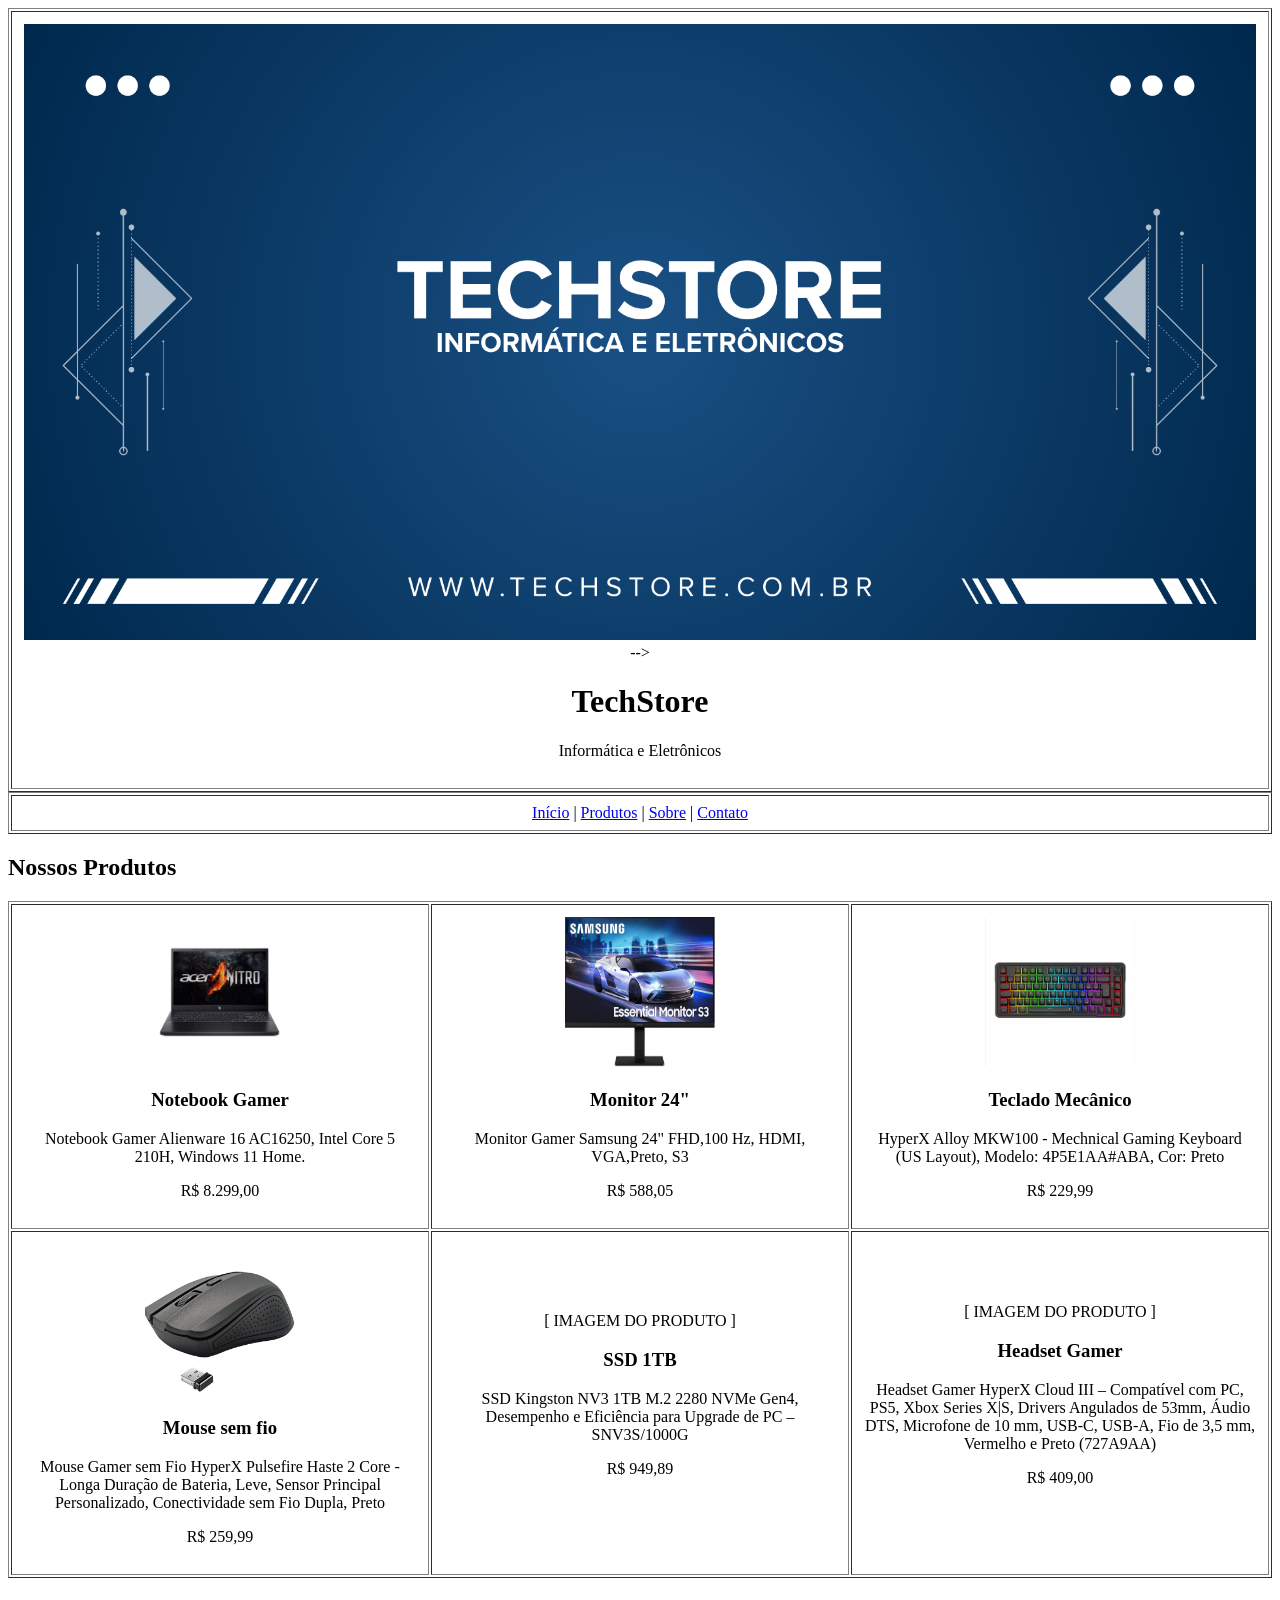
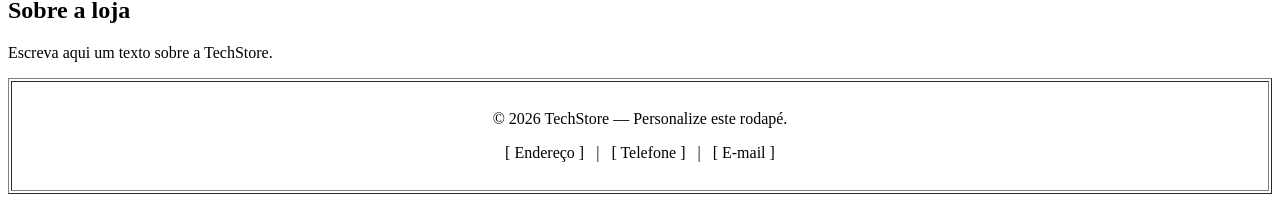
==== index.html @ 0748fedb "ok" ====
<!DOCTYPE html>
<html lang="pt-br">
<head>
    <meta charset="UTF-8">
    <meta name="viewport" content="width=device-width, initial-scale=1.0">
    <title>TechStore</title>
</head>
<body>

    <!-- ============================================================ -->
    <!-- CABEÇALHO / BANNER                                            -->
    <!-- Espaço em branco para inserir a imagem do banner.            -->
    <!-- ============================================================ -->
    <table border="1" width="100%" cellpadding="12">
        <tr>
            <td align="center">

                <!-- Coloque aqui a imagem do banner (ex.: img/banner.jpg) -->
                <img src="Azul e Branco Moderno Bem-Vindo Banner.png" alt="Banner da TechStore" width="100%"> -->

                <h1>TechStore</h1>
                <p>Informática e Eletrônicos</p>
            </td>
        </tr>
    </table>


    <!-- ============================================================ -->
    <!-- MENU DE NAVEGAÇÃO                                             -->
    <!-- ============================================================ -->
    <table border="1" width="100%" cellpadding="8">
        <tr>
            <td align="center">
                <a href="#">Início</a> |
                <a href="#produtos">Produtos</a> |
                <a href="#sobre">Sobre</a> |
                <a href="#contato">Contato</a>
            </td>
        </tr>
    </table>


    <!-- ============================================================ -->
    <!-- PRODUTOS                                                      -->
    <!-- Tabela com imagens e textos. Cada célula tem um espaço em    -->
    <!-- branco para a imagem do eletrônico.                          -->
    <!-- ============================================================ -->
    <h2 id="produtos">Nossos Produtos</h2>

    <table border="1" width="100%" cellpadding="12">

        <!-- LINHA 1 -->
        <tr>
            <td align="center" width="33%">
                <!-- Coloque aqui a imagem do produto -->
               
               <img src="Notebook_Gamer.png" width="150" height="150"
                [ IMAGEM DO PRODUTO ]<br>
                <!-- <img src="img/notebook.jpg" alt="Notebook Gamer" width="150"> -->
                <h3>Notebook Gamer</h3>
                <p>Notebook Gamer Alienware 16 AC16250, Intel Core 5 210H, Windows 11 Home.</p>
                <p>R$ 8.299,00</p>
            </td>

            <td align="center" width="33%">
                <!-- Coloque aqui a imagem do produto -->
                 <img src="Monitor 24.png" width="150" height="150"
                [ IMAGEM DO PRODUTO ]<br>
                <!-- <img src="img/monitor.jpg" alt="Monitor" width="150"> -->
                <h3>Monitor 24"</h3>
                <p>Monitor Gamer Samsung 24" FHD,100 Hz, HDMI, VGA,Preto, S3</p>
                <p>R$ 588,05 </p>
            </td>

            <td align="center" width="33%">
                <!-- Coloque aqui a imagem do produto -->
                 <img src="Teclado_Mecanico.png" width="150" height="150"
                [ IMAGEM DO PRODUTO ]<br>
                <!-- <img src="img/teclado.jpg" alt="Teclado" width="150"> -->
                <h3>Teclado Mecânico</h3>
                <p>HyperX Alloy MKW100 - Mechnical Gaming Keyboard (US Layout), Modelo: 4P5E1AA#ABA, Cor: Preto</p>
                <p>R$ 229,99</p>
            </td>
        </tr>

        <!-- LINHA 2 -->
        <tr>
            <td align="center" width="33%">
                <!-- Coloque aqui a imagem do produto -->
                 <img src= "Mouse_sem_Fio.png" width="150" height="150"
                [ IMAGEM DO PRODUTO ]<br>
                <!-- <img src="img/mouse.jpg" alt="Mouse" width="150"> -->
                <h3>Mouse sem fio</h3>
                <p>Mouse Gamer sem Fio HyperX Pulsefire Haste 2 Core - Longa Duração de Bateria, Leve, Sensor Principal Personalizado, Conectividade sem Fio Dupla, Preto</p>
                <p>R$ 259,99 </p>
            </td>

            <td align="center" width="33%">
                <!-- Coloque aqui a imagem do produto -->
                [ IMAGEM DO PRODUTO ]<br>
                <!-- <img src="img/ssd.jpg" alt="SSD" width="150"> -->
                <h3>SSD 1TB</h3>
                <p>SSD Kingston NV3 1TB M.2 2280 NVMe Gen4, Desempenho e Eficiência para Upgrade de PC – SNV3S/1000G</p>
                <p>R$ 949,89 </p>
            </td>

            <td align="center" width="33%">
                <!-- Coloque aqui a imagem do produto -->
                [ IMAGEM DO PRODUTO ]<br>
                <!-- <img src="img/headset.jpg" alt="Headset" width="150"> -->
                <h3>Headset Gamer</h3>
                <p>Headset Gamer HyperX Cloud III – Compatível com PC, PS5, Xbox Series X|S, Drivers Angulados de 53mm, Áudio DTS, Microfone de 10 mm, USB-C, USB-A, Fio de 3,5 mm, Vermelho e Preto (727A9AA)</p>
                <p>R$ 409,00 </p>
            </td>
        </tr>

    </table>


    <!-- ============================================================ -->
    <!-- SOBRE                                                         -->
    <!-- ============================================================ -->
    <h2 id="sobre">Sobre a loja</h2>
    <p>Escreva aqui um texto sobre a TechStore.</p>


    <!-- ============================================================ -->
    <!-- RODAPÉ (personalize à vontade)                               -->
    <!-- ============================================================ -->
    <table border="1" width="100%" cellpadding="12">
        <tr>
            <td align="center">
                <!-- Personalize: contato, endereço, redes sociais, etc. -->
                <p>&copy; 2026 TechStore — Personalize este rodapé.</p>
                <p>[ Endereço ] &nbsp; | &nbsp; [ Telefone ] &nbsp; | &nbsp; [ E-mail ]</p>
            </td>
        </tr>
    </table>

</body>
</html>
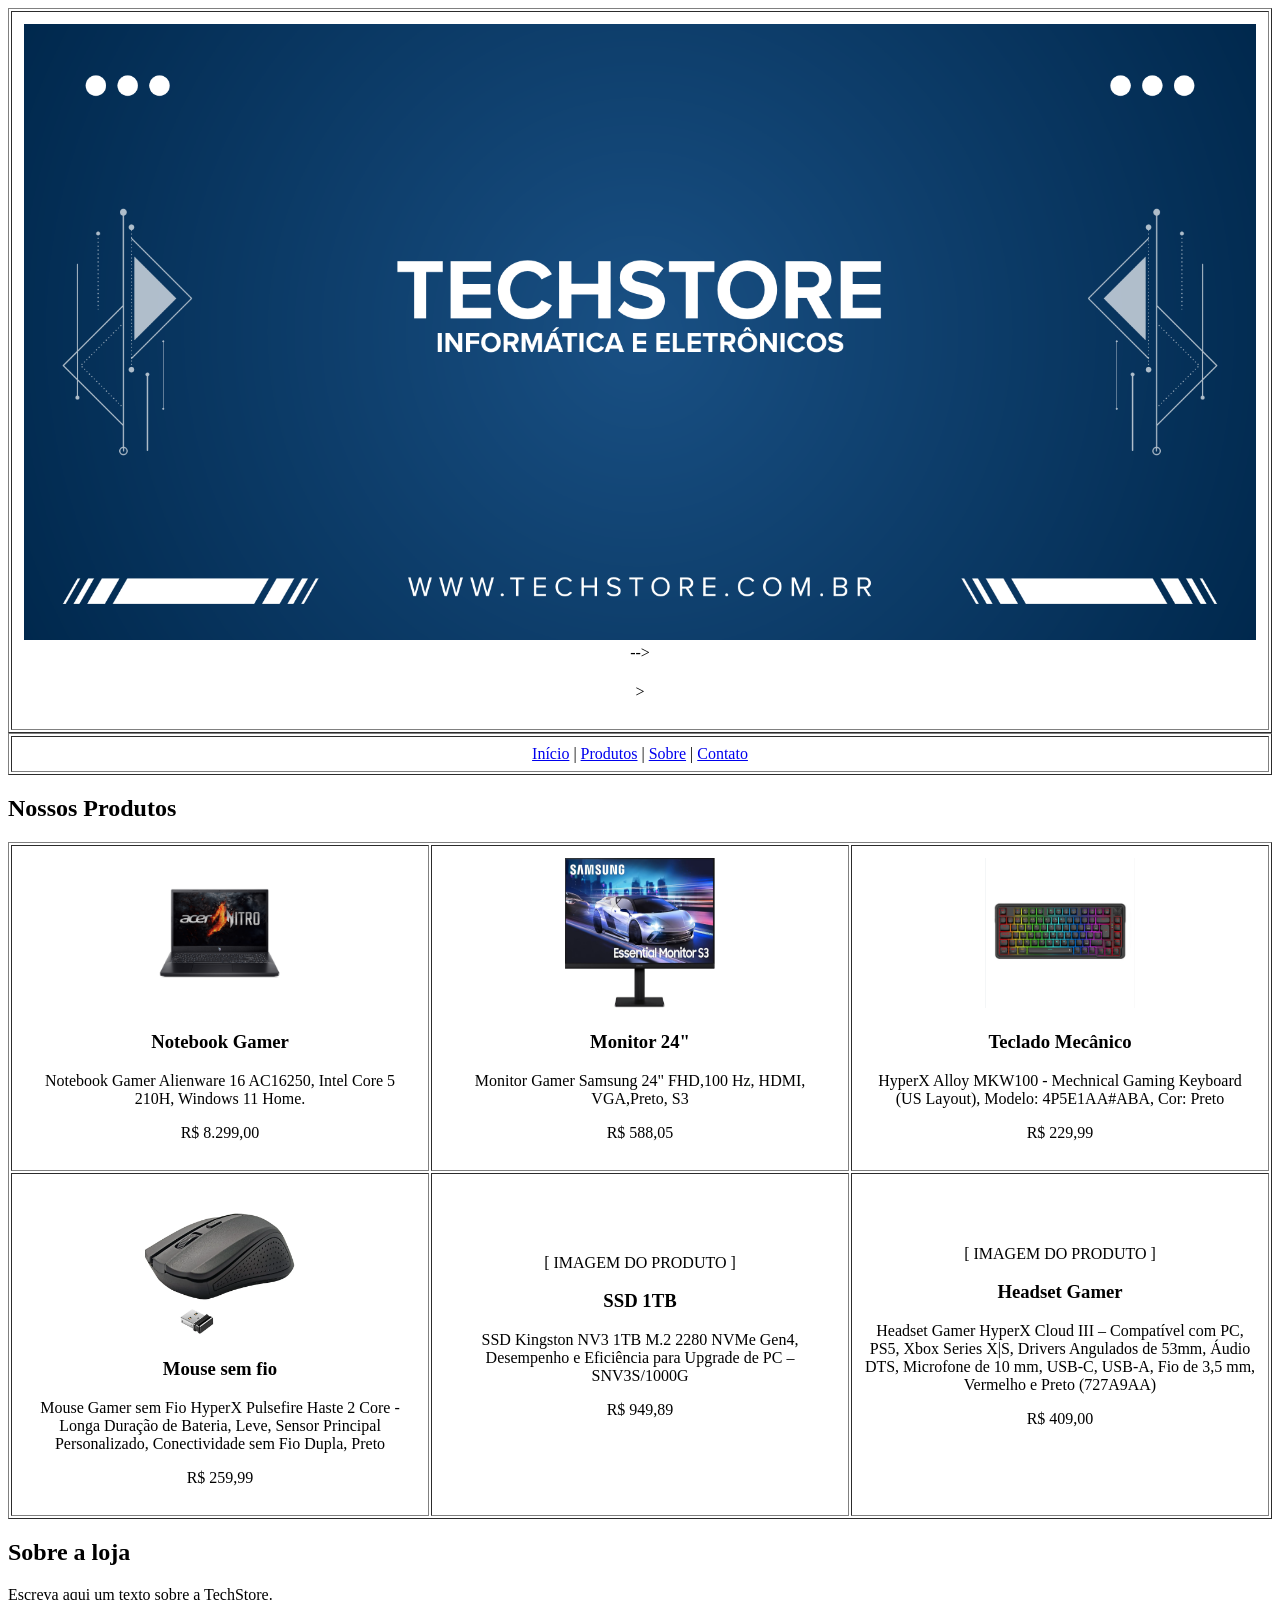
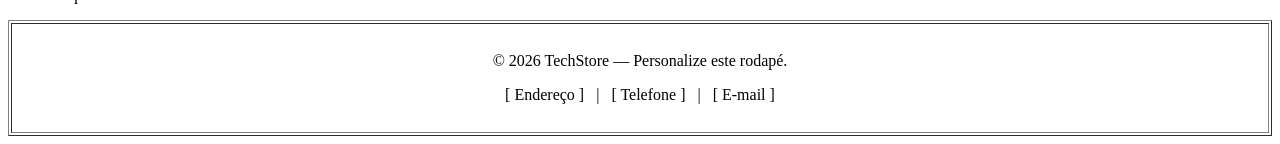
==== commit a5ad460f: "ok" ====
--- a/index.html
+++ b/index.html
@@ -18,8 +18,8 @@
                 <!-- Coloque aqui a imagem do banner (ex.: img/banner.jpg) -->
                 <img src="Azul e Branco Moderno Bem-Vindo Banner.png" alt="Banner da TechStore" width="100%"> -->
 
-                <h1>TechStore</h1>
-                <p>Informática e Eletrônicos</p>
+                <h1></h1>
+                <p>>
             </td>
         </tr>
     </table>
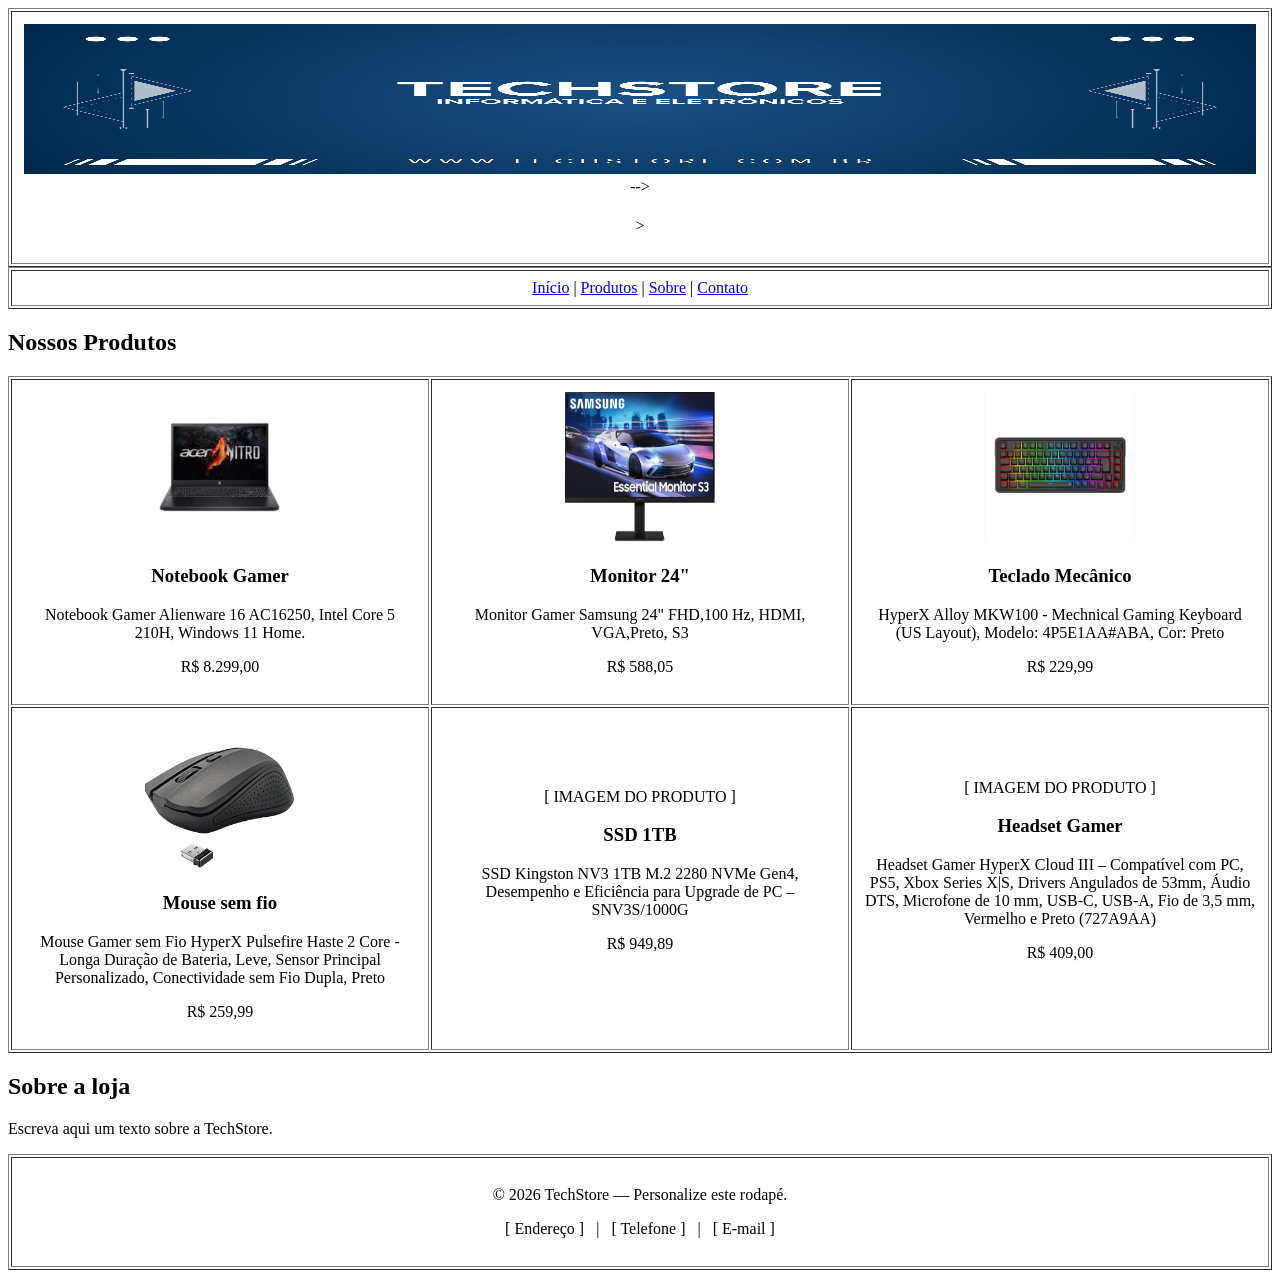
==== commit ab16364e: "ok" ====
--- a/index.html
+++ b/index.html
@@ -16,7 +16,7 @@
             <td align="center">
 
                 <!-- Coloque aqui a imagem do banner (ex.: img/banner.jpg) -->
-                <img src="Azul e Branco Moderno Bem-Vindo Banner.png" alt="Banner da TechStore" width="100%"> -->
+                <img src="Azul e Branco Moderno Bem-Vindo Banner.png" alt="Banner da TechStore" width="100%" height="150"> -->
 
                 <h1></h1>
                 <p>>
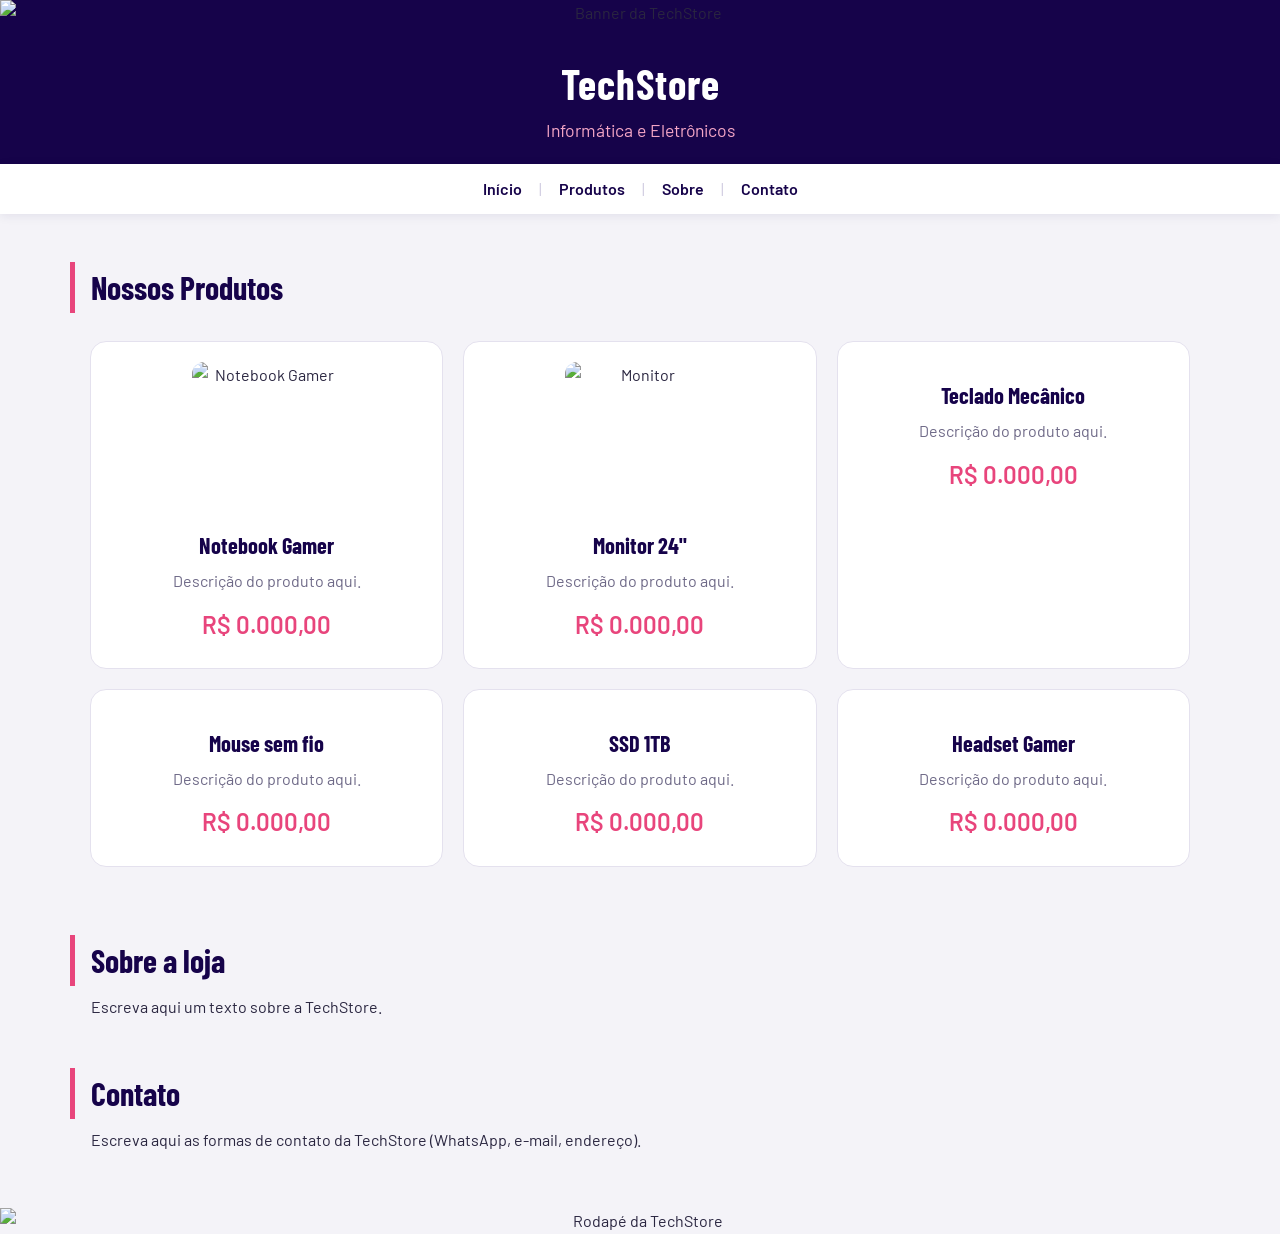
==== commit f390c645: "ok" ====
--- a/index.html
+++ b/index.html
@@ -4,6 +4,7 @@
     <meta charset="UTF-8">
     <meta name="viewport" content="width=device-width, initial-scale=1.0">
     <title>TechStore</title>
+    <link rel="stylesheet" href="style.css">
 </head>
 <body>
 
@@ -16,10 +17,11 @@
             <td align="center">
 
                 <!-- Coloque aqui a imagem do banner (ex.: img/banner.jpg) -->
-                <img src="Azul e Branco Moderno Bem-Vindo Banner.png" alt="Banner da TechStore" width="100%" height="150"> -->
 
-                <h1></h1>
-                <p>>
+                <img src="banner.png" alt="Banner da TechStore" width="100%">
+
+                <h1>TechStore</h1>
+                <p>Informática e Eletrônicos</p>
             </td>
         </tr>
     </table>
@@ -31,8 +33,8 @@
     <table border="1" width="100%" cellpadding="8">
         <tr>
             <td align="center">
-                <a href="#">Início</a> |
-                <a href="#produtos">Produtos</a> |
+                <a href="index.html">Início</a> |
+                <a href="produtos.html">Produtos</a> |
                 <a href="#sobre">Sobre</a> |
                 <a href="#contato">Contato</a>
             </td>
@@ -52,34 +54,30 @@
         <!-- LINHA 1 -->
         <tr>
             <td align="center" width="33%">
-                <!-- Coloque aqui a imagem do produto -->
-               
-               <img src="Notebook_Gamer.png" width="150" height="150"
-                [ IMAGEM DO PRODUTO ]<br>
-                <!-- <img src="img/notebook.jpg" alt="Notebook Gamer" width="150"> -->
+
+                <br>
+                <img src="notebookgamer.png" alt="Notebook Gamer" width="150" height="150">
                 <h3>Notebook Gamer</h3>
-                <p>Notebook Gamer Alienware 16 AC16250, Intel Core 5 210H, Windows 11 Home.</p>
-                <p>R$ 8.299,00</p>
+                <p>Descrição do produto aqui.</p>
+                <p>R$ 0.000,00</p>
             </td>
 
             <td align="center" width="33%">
                 <!-- Coloque aqui a imagem do produto -->
-                 <img src="Monitor 24.png" width="150" height="150"
-                [ IMAGEM DO PRODUTO ]<br>
-                <!-- <img src="img/monitor.jpg" alt="Monitor" width="150"> -->
+                <br>
+                <img src="monitor.png" alt="Monitor" width="150" height="150">
                 <h3>Monitor 24"</h3>
-                <p>Monitor Gamer Samsung 24" FHD,100 Hz, HDMI, VGA,Preto, S3</p>
-                <p>R$ 588,05 </p>
+                <p>Descrição do produto aqui.</p>
+                <p>R$ 0.000,00</p>
             </td>
 
             <td align="center" width="33%">
                 <!-- Coloque aqui a imagem do produto -->
-                 <img src="Teclado_Mecanico.png" width="150" height="150"
-                [ IMAGEM DO PRODUTO ]<br>
+                <br>
                 <!-- <img src="img/teclado.jpg" alt="Teclado" width="150"> -->
                 <h3>Teclado Mecânico</h3>
-                <p>HyperX Alloy MKW100 - Mechnical Gaming Keyboard (US Layout), Modelo: 4P5E1AA#ABA, Cor: Preto</p>
-                <p>R$ 229,99</p>
+                <p>Descrição do produto aqui.</p>
+                <p>R$ 0.000,00</p>
             </td>
         </tr>
 
@@ -87,30 +85,29 @@
         <tr>
             <td align="center" width="33%">
                 <!-- Coloque aqui a imagem do produto -->
-                 <img src= "Mouse_sem_Fio.png" width="150" height="150"
-                [ IMAGEM DO PRODUTO ]<br>
+                <br>
                 <!-- <img src="img/mouse.jpg" alt="Mouse" width="150"> -->
                 <h3>Mouse sem fio</h3>
-                <p>Mouse Gamer sem Fio HyperX Pulsefire Haste 2 Core - Longa Duração de Bateria, Leve, Sensor Principal Personalizado, Conectividade sem Fio Dupla, Preto</p>
-                <p>R$ 259,99 </p>
+                <p>Descrição do produto aqui.</p>
+                <p>R$ 0.000,00</p>
             </td>
 
             <td align="center" width="33%">
                 <!-- Coloque aqui a imagem do produto -->
-                [ IMAGEM DO PRODUTO ]<br>
+                <br>
                 <!-- <img src="img/ssd.jpg" alt="SSD" width="150"> -->
                 <h3>SSD 1TB</h3>
-                <p>SSD Kingston NV3 1TB M.2 2280 NVMe Gen4, Desempenho e Eficiência para Upgrade de PC – SNV3S/1000G</p>
-                <p>R$ 949,89 </p>
+                <p>Descrição do produto aqui.</p>
+                <p>R$ 0.000,00</p>
             </td>
 
             <td align="center" width="33%">
                 <!-- Coloque aqui a imagem do produto -->
-                [ IMAGEM DO PRODUTO ]<br>
+                <br>
                 <!-- <img src="img/headset.jpg" alt="Headset" width="150"> -->
                 <h3>Headset Gamer</h3>
-                <p>Headset Gamer HyperX Cloud III – Compatível com PC, PS5, Xbox Series X|S, Drivers Angulados de 53mm, Áudio DTS, Microfone de 10 mm, USB-C, USB-A, Fio de 3,5 mm, Vermelho e Preto (727A9AA)</p>
-                <p>R$ 409,00 </p>
+                <p>Descrição do produto aqui.</p>
+                <p>R$ 0.000,00</p>
             </td>
         </tr>
 
@@ -125,17 +122,23 @@
 
 
     <!-- ============================================================ -->
+    <!-- CONTATO                                                       -->
+    <!-- ============================================================ -->
+    <h2 id="contato">Contato</h2>
+    <p>Escreva aqui as formas de contato da TechStore (WhatsApp, e-mail, endereço).</p>
+
+
+    <!-- ============================================================ -->
     <!-- RODAPÉ (personalize à vontade)                               -->
     <!-- ============================================================ -->
     <table border="1" width="100%" cellpadding="12">
         <tr>
             <td align="center">
-                <!-- Personalize: contato, endereço, redes sociais, etc. -->
-                <p>&copy; 2026 TechStore — Personalize este rodapé.</p>
-                <p>[ Endereço ] &nbsp; | &nbsp; [ Telefone ] &nbsp; | &nbsp; [ E-mail ]</p>
+                 <img src="foot.png" alt="Rodapé da TechStore" width="100%" height="180">
             </td>
         </tr>
+
     </table>
 
 </body>
-</html>
+</html>
--- a/style.css
+++ b/style.css
@@ -0,0 +1,217 @@
+/* =============================================================
+   TECHSTORE - style.css
+   Cada linha tem um comentário dizendo o que ela faz.
+   Não gostou de algo? Apague a linha (ou troque o valor) e veja
+   o que muda. Dica: depois de salvar, aperte Ctrl + F5.
+   ============================================================= */
+
+
+/* -------------------------------------------------------------
+   0. FONTES
+   ------------------------------------------------------------- */
+@import url("https://fonts.googleapis.com/css2?family=Barlow:wght@400;600&family=Barlow+Condensed:wght@600;700&display=swap"); /* baixa duas fontes do Google Fonts: Barlow (textos) e Barlow Condensed (títulos, parecida com a letra do banner) */
+
+
+/* -------------------------------------------------------------
+   1. PÁGINA INTEIRA
+   ------------------------------------------------------------- */
+body {
+  font-family: "Barlow", Arial, sans-serif;   /* fonte dos textos; se a Barlow não carregar, usa Arial */
+  background-color: #f4f3f8;                  /* cor de fundo da página (cinza bem claro, quase branco) */
+  color: #2a2640;                             /* cor padrão de todo o texto (grafite escuro, mais suave que o preto puro) */
+  margin: 0;                                  /* tira a margem branca que o navegador coloca em volta da página */
+  line-height: 1.6;                           /* espaço entre as linhas do texto, facilita a leitura */
+}
+
+img {
+  max-width: 100%;                            /* nenhuma imagem passa da largura da tela (importante no celular) */
+  display: block;                             /* imagem vira um bloco, isso remove um espacinho estranho embaixo dela */
+  margin: 0 auto;                             /* centraliza a imagem na horizontal */
+}
+
+
+/* -------------------------------------------------------------
+   2. TABELAS EM GERAL (tira o visual de planilha)
+   ------------------------------------------------------------- */
+table {
+  border: none;                               /* remove a borda externa que vem do border="1" */
+  border-collapse: collapse;                  /* junta as bordas das células numa só */
+}
+
+td {
+  border: none;                               /* remove a borda de cada célula */
+}
+
+
+/* -------------------------------------------------------------
+   3. BANNER (1ª tabela da página)
+   ------------------------------------------------------------- */
+table:nth-of-type(1) td {
+  padding: 0;                                 /* tira o espaço em volta do banner, ele encosta nas bordas da tela */
+  background-color: #16034a;                  /* faixa escura atrás do título, continua a cor do banner */
+}
+
+table:nth-of-type(1) img {
+  width: 100%;                                /* banner ocupa toda a largura */
+  height: auto;                               /* altura acompanha a largura, a imagem não fica esticada */
+}
+
+h1 {
+  font-family: "Barlow Condensed", Arial, sans-serif; /* fonte estreita, combina com a letra do banner */
+  font-size: 2.6rem;                          /* tamanho do título TechStore */
+  letter-spacing: 1px;                        /* afasta um pouco as letras */
+  color: #ffffff;                             /* título em branco puro */
+  margin: 24px 0 0;                           /* espaço acima do título */
+}
+
+h1 + p {
+  color: #f4a6c6;                             /* frase "Informática e Eletrônicos" em rosa (mesma cor dos triângulos do banner) */
+  margin: 0 0 20px;                           /* aproxima a frase do título e dá espaço embaixo */
+  font-size: 1.1rem;                          /* frase um pouco maior que o texto normal */
+}
+
+
+/* -------------------------------------------------------------
+   4. MENU (2ª tabela da página)
+   ------------------------------------------------------------- */
+table:nth-of-type(2) {
+  position: sticky;                           /* o menu "gruda" no topo da tela quando a página rola */
+  top: 0;                                     /* gruda exatamente no topo */
+  z-index: 10;                                /* fica por cima das outras coisas ao rolar */
+  background-color: #ffffff;                  /* menu em faixa branca, separa o topo escuro do conteúdo */
+  box-shadow: 0 2px 10px rgba(22, 3, 74, 0.08); /* sombra leve embaixo do menu, dá sensação de "flutuar" */
+}
+
+table:nth-of-type(2) td {
+  padding: 12px;                              /* altura da faixa do menu */
+  color: #cfcbe0;                             /* cor das barrinhas | entre os links (cinza claro, discretas) */
+}
+
+a {
+  color: #16034a;                             /* cor dos links (azul-marinho da marca) */
+  text-decoration: none;                      /* tira o sublinhado */
+  font-weight: 600;                           /* links em seminegrito */
+  padding: 6px 14px;                          /* área em volta do link, fica mais fácil de clicar */
+  border-radius: 20px;                        /* arredonda os cantos (formato de pílula no hover) */
+  transition: background-color 0.2s, color 0.2s; /* a troca de cor acontece suave, em 0,2 segundo */
+}
+
+a:hover {
+  background-color: #e8457c;                  /* ao passar o mouse, aparece um fundo rosa forte */
+  color: #ffffff;                             /* e o texto do link fica branco */
+}
+
+
+/* -------------------------------------------------------------
+   5. TÍTULOS DAS SEÇÕES (Nossos Produtos, Sobre, Contato)
+   ------------------------------------------------------------- */
+h2 {
+  font-family: "Barlow Condensed", Arial, sans-serif; /* mesma fonte do título principal */
+  font-size: 2rem;                            /* tamanho dos títulos de seção */
+  color: #16034a;                             /* títulos em azul-marinho da marca */
+  max-width: 1100px;                          /* largura máxima, alinha com a área dos produtos */
+  margin: 48px auto 8px;                      /* espaço em cima, centraliza o bloco e pouco espaço embaixo */
+  padding: 0 20px 0 16px;                     /* afasta o texto da borda da tela (resolve o "Nossos" cortado) */
+  border-left: 5px solid #e8457c;             /* barrinha rosa à esquerda do título */
+}
+
+h2 ~ p {
+  max-width: 1100px;                          /* parágrafos do Sobre e do Contato com a mesma largura dos títulos */
+  margin: 0 auto;                             /* centraliza o bloco de texto */
+  padding: 0 20px 0 21px;                     /* alinha o texto com o título (5px da barrinha + 16px) */
+}
+
+
+/* -------------------------------------------------------------
+   6. PRODUTOS (a tabela que vem logo depois do h2)
+   ------------------------------------------------------------- */
+h2 + table {
+  border-collapse: separate;                  /* separa as células para elas virarem "cartões" */
+  border-spacing: 20px;                       /* espaço entre um cartão e outro */
+  max-width: 1140px;                          /* largura máxima da vitrine em telas grandes */
+  margin: 0 auto;                             /* centraliza a vitrine */
+}
+
+h2 + table td {
+  background-color: #ffffff;                  /* fundo branco do cartão, destaca do fundo cinza da página */
+  border: 1px solid #e4e1ee;                  /* borda fina e clara do cartão */
+  border-radius: 16px;                        /* cantos arredondados */
+  padding: 20px;                              /* espaço interno do cartão */
+  vertical-align: top;                        /* conteúdo começa no topo, mesmo se um cartão tiver mais texto */
+  transition: transform 0.25s, border-color 0.25s, box-shadow 0.25s; /* animação suave do efeito de hover */
+}
+
+h2 + table td:hover {
+  transform: translateY(-6px);                /* o cartão "sobe" 6px ao passar o mouse */
+  border-color: #e8457c;                      /* e a borda fica rosa */
+  box-shadow: 0 10px 24px rgba(22, 3, 74, 0.12); /* e ganha uma sombra, como se saísse da página */
+}
+
+h2 + table img {
+  width: 150px;                               /* largura da foto do produto */
+  height: 150px;                              /* altura da foto do produto */
+  object-fit: contain;                        /* a foto cabe inteira no quadrado, sem distorcer */
+  border-radius: 12px;                        /* cantos arredondados da foto */
+}
+
+h2 + table br {
+  display: none;                              /* esconde o <br> vazio que fica antes da imagem */
+}
+
+h3 {
+  font-family: "Barlow Condensed", Arial, sans-serif; /* nome do produto na fonte dos títulos */
+  font-size: 1.4rem;                          /* tamanho do nome do produto */
+  color: #16034a;                             /* nome em azul-marinho */
+  margin: 16px 0 4px;                         /* espaço acima e abaixo do nome */
+}
+
+h2 + table td p {
+  margin: 4px 0;                              /* aproxima os parágrafos dentro do cartão */
+  color: #6e6987;                             /* descrição em cinza, menos destaque que o nome */
+}
+
+h2 + table td p:last-child {
+  font-size: 1.5rem;                          /* preço grande (é o último parágrafo do cartão) */
+  font-weight: 600;                           /* preço em seminegrito */
+  color: #e8457c;                             /* preço em rosa forte, para chamar atenção */
+  margin-top: 12px;                           /* afasta o preço da descrição */
+}
+
+
+/* -------------------------------------------------------------
+   7. RODAPÉ (última tabela da página)
+   ------------------------------------------------------------- */
+table:last-of-type {
+  margin-top: 56px;                           /* espaço entre o Contato e o rodapé */
+}
+
+table:last-of-type td {
+  padding: 0;                                 /* rodapé encosta nas bordas, igual ao banner */
+}
+
+table:last-of-type img {
+  width: 100%;                                /* rodapé ocupa toda a largura */
+  height: auto;                               /* corrige a imagem esticada pelo height="180" do HTML */
+}
+
+
+/* -------------------------------------------------------------
+   8. CELULAR (telas com até 700px de largura)
+   ------------------------------------------------------------- */
+@media (max-width: 700px) {
+  h2 + table,
+  h2 + table tbody,
+  h2 + table tr,
+  h2 + table td {
+    display: block;                           /* no celular, a tabela deixa de ser tabela: um cartão embaixo do outro */
+    width: auto;                              /* ignora o width="33%" do HTML */
+  }
+
+  h2 + table td {
+    margin: 0 16px 16px;                      /* espaço em volta de cada cartão no celular */
+  }
+
+  a {
+    padding: 6px 8px;                         /* links do menu mais compactos para caber na tela */
+  }
+}
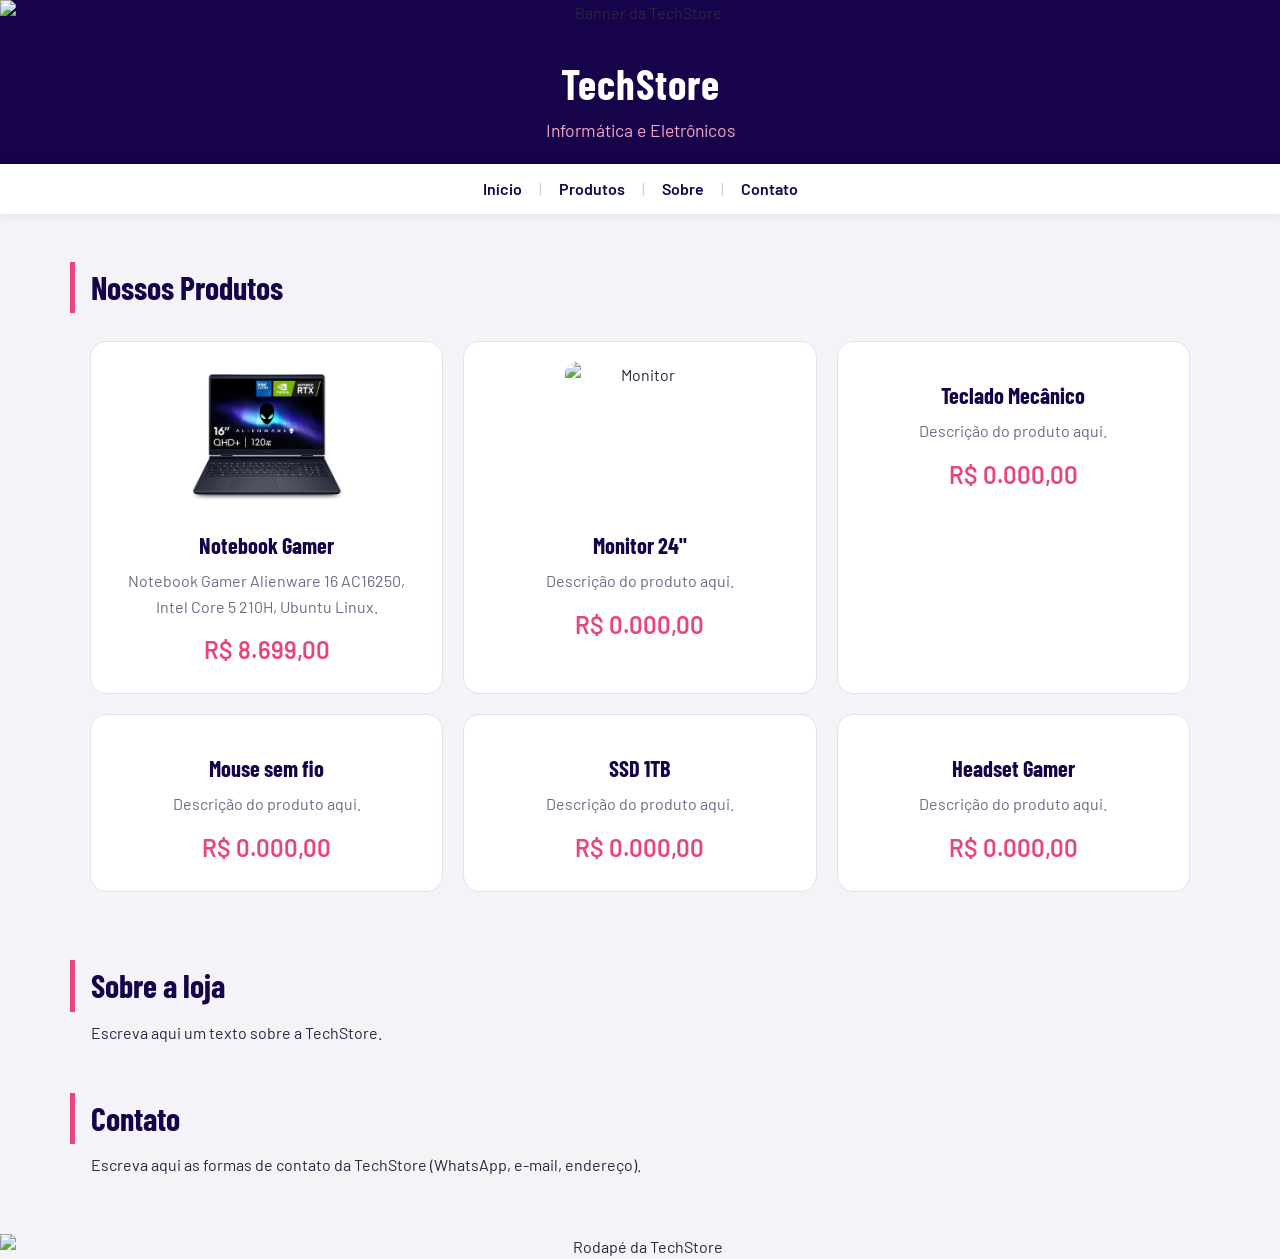
==== commit fe3a97ff: "ok" ====
--- a/index.html
+++ b/index.html
@@ -56,10 +56,10 @@
             <td align="center" width="33%">
 
                 <br>
-                <img src="notebookgamer.png" alt="Notebook Gamer" width="150" height="150">
+                <img src="Notebook_Gamer.jpg" alt="Notebook Gamer" width="150" height="150">
                 <h3>Notebook Gamer</h3>
-                <p>Descrição do produto aqui.</p>
-                <p>R$ 0.000,00</p>
+                <p>Notebook Gamer Alienware 16 AC16250, Intel Core 5 210H, Ubuntu Linux.</p>
+                <p>R$ 8.699,00</p>
             </td>
 
             <td align="center" width="33%">
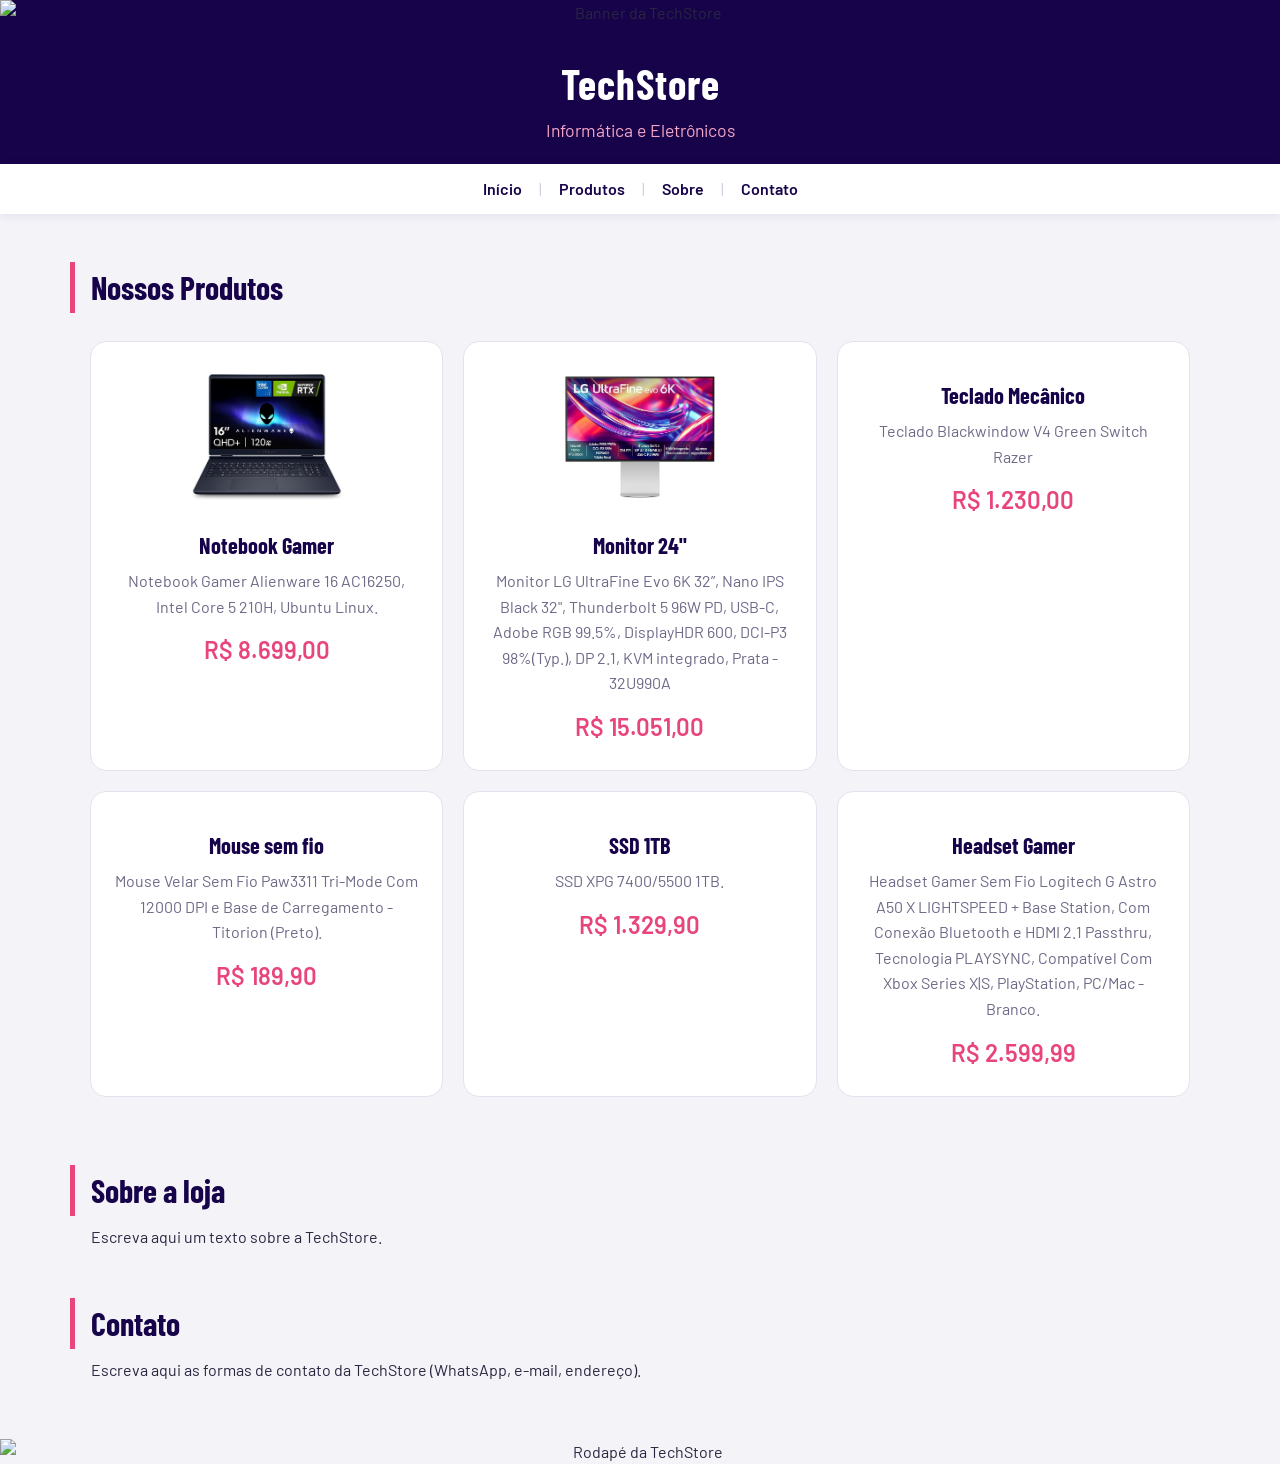
==== commit 40f600b1: "ok" ====
--- a/index.html
+++ b/index.html
@@ -65,19 +65,19 @@
             <td align="center" width="33%">
                 <!-- Coloque aqui a imagem do produto -->
                 <br>
-                <img src="monitor.png" alt="Monitor" width="150" height="150">
+                <img src="Monitor.jpg" alt="Monitor" width="150" height="150">
                 <h3>Monitor 24"</h3>
-                <p>Descrição do produto aqui.</p>
-                <p>R$ 0.000,00</p>
+                <p>Monitor LG UltraFine Evo 6K 32”, Nano IPS Black 32", Thunderbolt 5 96W PD, USB-C, Adobe RGB 99.5%, DisplayHDR 600, DCI-P3 98%(Typ.), DP 2.1, KVM integrado, Prata - 32U990A</p>
+                <p>R$ 15.051,00</p>
             </td>
 
             <td align="center" width="33%">
                 <!-- Coloque aqui a imagem do produto -->
                 <br>
-                <!-- <img src="img/teclado.jpg" alt="Teclado" width="150"> -->
+                <!-- <img src="" alt="Teclado" width="150"> -->
                 <h3>Teclado Mecânico</h3>
-                <p>Descrição do produto aqui.</p>
-                <p>R$ 0.000,00</p>
+                <p>Teclado Blackwindow V4 Green Switch Razer </p>
+                <p>R$ 1.230,00 </p>
             </td>
         </tr>
 
@@ -88,8 +88,8 @@
                 <br>
                 <!-- <img src="img/mouse.jpg" alt="Mouse" width="150"> -->
                 <h3>Mouse sem fio</h3>
-                <p>Descrição do produto aqui.</p>
-                <p>R$ 0.000,00</p>
+                <p>Mouse Velar Sem Fio Paw3311 Tri-Mode Com 12000 DPI e Base de Carregamento - Titorion (Preto).</p>
+                <p>R$ 189,90 </p>
             </td>
 
             <td align="center" width="33%">
@@ -97,8 +97,8 @@
                 <br>
                 <!-- <img src="img/ssd.jpg" alt="SSD" width="150"> -->
                 <h3>SSD 1TB</h3>
-                <p>Descrição do produto aqui.</p>
-                <p>R$ 0.000,00</p>
+                <p>SSD XPG 7400/5500 1TB.</p>
+                <p>R$ 1.329,90</p>
             </td>
 
             <td align="center" width="33%">
@@ -106,8 +106,8 @@
                 <br>
                 <!-- <img src="img/headset.jpg" alt="Headset" width="150"> -->
                 <h3>Headset Gamer</h3>
-                <p>Descrição do produto aqui.</p>
-                <p>R$ 0.000,00</p>
+                <p>Headset Gamer Sem Fio Logitech G Astro A50 X LIGHTSPEED + Base Station, Com Conexão Bluetooth e HDMI 2.1 Passthru, Tecnologia PLAYSYNC, Compatível Com Xbox Series X|S, PlayStation, PC/Mac - Branco.</p>
+                <p>R$ 2.599,99 </p>
             </td>
         </tr>
 
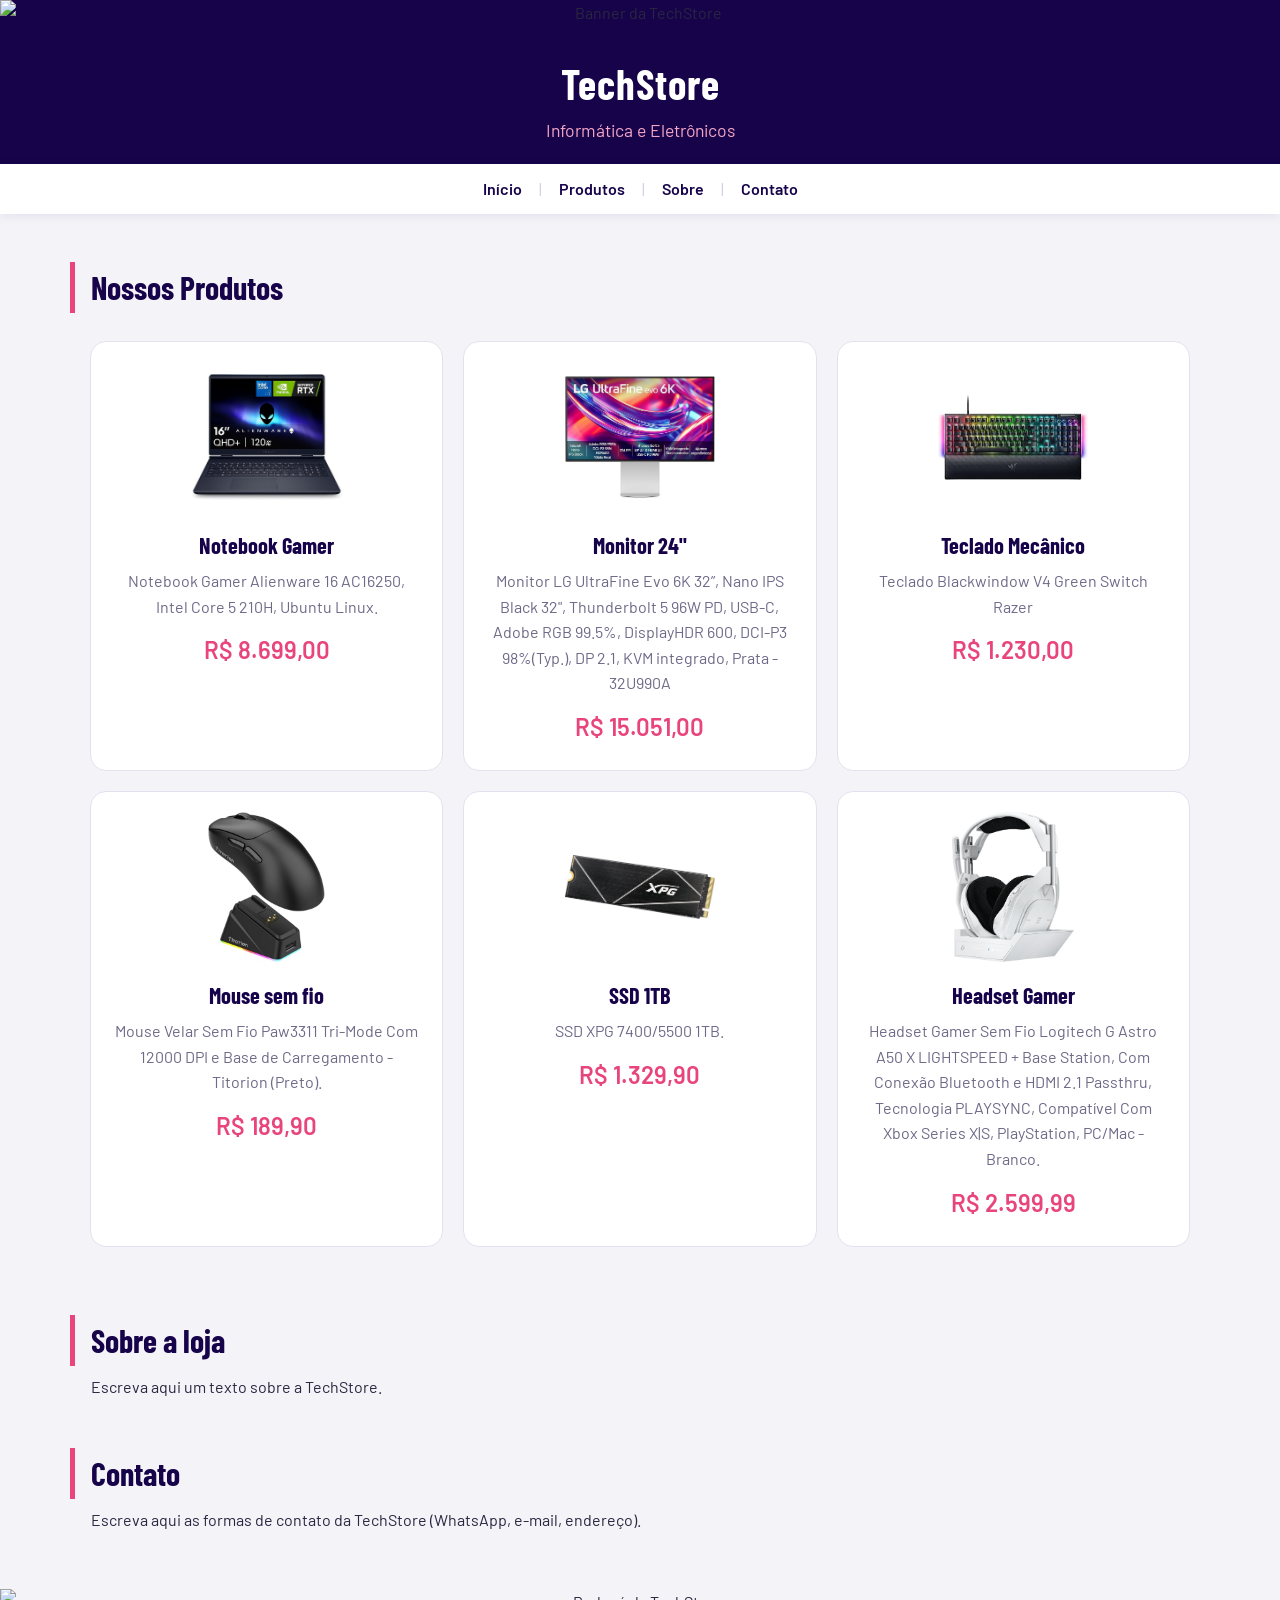
==== commit f6b5aea0: "ok" ====
--- a/index.html
+++ b/index.html
@@ -74,7 +74,7 @@
             <td align="center" width="33%">
                 <!-- Coloque aqui a imagem do produto -->
                 <br>
-                <!-- <img src="" alt="Teclado" width="150"> -->
+                <img src="teclado.jpg" alt="teclado" width="150">
                 <h3>Teclado Mecânico</h3>
                 <p>Teclado Blackwindow V4 Green Switch Razer </p>
                 <p>R$ 1.230,00 </p>
@@ -86,7 +86,7 @@
             <td align="center" width="33%">
                 <!-- Coloque aqui a imagem do produto -->
                 <br>
-                <!-- <img src="img/mouse.jpg" alt="Mouse" width="150"> -->
+                <img src="mouse.jpg" alt="Mouse" width="150">
                 <h3>Mouse sem fio</h3>
                 <p>Mouse Velar Sem Fio Paw3311 Tri-Mode Com 12000 DPI e Base de Carregamento - Titorion (Preto).</p>
                 <p>R$ 189,90 </p>
@@ -95,7 +95,7 @@
             <td align="center" width="33%">
                 <!-- Coloque aqui a imagem do produto -->
                 <br>
-                <!-- <img src="img/ssd.jpg" alt="SSD" width="150"> -->
+               <img src="ssd.jpg" alt="SSD 1TB" width="150">
                 <h3>SSD 1TB</h3>
                 <p>SSD XPG 7400/5500 1TB.</p>
                 <p>R$ 1.329,90</p>
@@ -104,7 +104,7 @@
             <td align="center" width="33%">
                 <!-- Coloque aqui a imagem do produto -->
                 <br>
-                <!-- <img src="img/headset.jpg" alt="Headset" width="150"> -->
+                <img src="fone.jpg" alt="Headset" width="150">
                 <h3>Headset Gamer</h3>
                 <p>Headset Gamer Sem Fio Logitech G Astro A50 X LIGHTSPEED + Base Station, Com Conexão Bluetooth e HDMI 2.1 Passthru, Tecnologia PLAYSYNC, Compatível Com Xbox Series X|S, PlayStation, PC/Mac - Branco.</p>
                 <p>R$ 2.599,99 </p>
